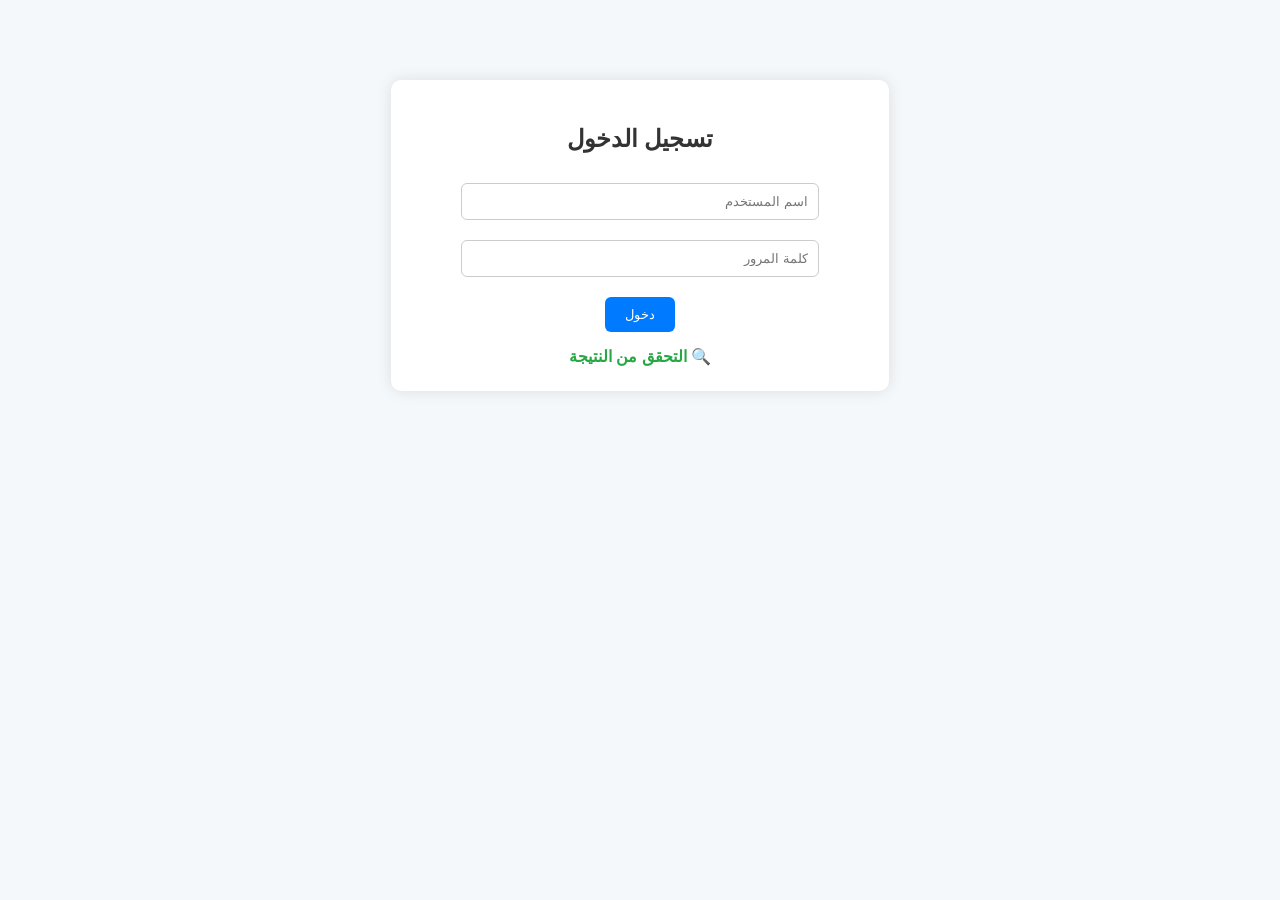
==== index.html @ a328963a "Add files via upload" ====
<!DOCTYPE html>
<html lang="ar" dir="rtl">
<head>
<meta charset="UTF-8">
<meta name="viewport" content="width=device-width, initial-scale=1.0">
<title>تسجيل الدخول</title>
<link rel="stylesheet" href="css/style.css">
</head>
<body>

<div class="container narrow">
<h2>تسجيل الدخول</h2>

<p id="error" class="error" style="display:none;"></p>

<form id="loginForm">
<input type="text" id="username" placeholder="اسم المستخدم" required>
<input type="password" id="password" placeholder="كلمة المرور" required>
<br>
<button type="submit">دخول</button>
</form>

<a href="view.html" class="check-link">🔍 التحقق من النتيجة</a>
</div>

<script src="js/config.js"></script>
<script src="js/api.js"></script>
<script>
// لو المستخدم مسجل دخول بالفعل، يروح على الداشبورد مباشرة
if (getSession()) window.location.href = 'dashboard.html';

document.getElementById('loginForm').addEventListener('submit', async function(e){
    e.preventDefault();
    const username = document.getElementById('username').value;
    const password = document.getElementById('password').value;
    const errorEl = document.getElementById('error');
    errorEl.style.display = 'none';

    const submitBtn = e.target.querySelector('button');
    submitBtn.disabled = true;
    submitBtn.textContent = '... جاري الدخول';

    const users = await sheetsGetUsers();
    const match = users.find(u => u.username == username && u.password == password);

    if (match) {
        setSession(username, match.role);
        window.location.href = 'dashboard.html';
    } else {
        errorEl.textContent = '⚠️ اسم المستخدم أو كلمة المرور غير صحيحة!';
        errorEl.style.display = 'block';
        submitBtn.disabled = false;
        submitBtn.textContent = 'دخول';
    }
});
</script>

</body>
</html>
---- css/style.css ----
body { font-family: 'Cairo', 'Roboto', sans-serif; background: #f5f8fa; margin: 0; padding: 0; color: #333; }

.container { width: 85%; margin: 70px auto; background: #fff; padding: 25px; border-radius: 10px; box-shadow: 0 0 15px rgba(0,0,0,0.1); }
.container.narrow { width: 35%; margin: 80px auto; text-align: center; }
.container.medium { width: 40%; margin: 80px auto; text-align: center; }

h2 { text-align: center; color: #333; }
form label { display: block; margin-top: 10px; font-weight: bold; }
form input, form select { width: 100%; padding: 8px; margin-top: 5px; border: 1px solid #ccc; border-radius: 5px; box-sizing: border-box; }
.narrow input, .medium input { width: 80%; padding: 10px; margin: 10px 0; border-radius: 6px; border: 1px solid #ccc; }

button, .btn { cursor: pointer; }
button { padding: 10px 20px; border: none; border-radius: 6px; background: #007bff; color: white; margin-top: 10px; }
button:hover { background: #0056b3; }

.success { color: green; text-align: center; font-weight: bold; }
.error { color: red; font-weight: bold; text-align: center; margin-bottom: 10px; }

.logout-btn { position: fixed; top: 15px; left: 15px; background-color: #ff4d4d; color: white; border: none; padding: 8px 14px; border-radius: 6px; cursor: pointer; font-weight: bold; font-size: 14px; text-decoration: none; transition: 0.3s; }
.logout-btn:hover { background-color: #e60000; }

.back-btn { padding: 8px 15px; background-color: #17a2b8; color: white; border-radius: 6px; text-decoration: none; font-weight: bold; margin-bottom: 15px; display: inline-block; }
.check-link { display: block; margin-top: 15px; text-decoration: none; color: #28a745; font-weight: bold; }
.check-link:hover { text-decoration: underline; }

table { width: 100%; border-collapse: collapse; margin-top: 25px; }
table, th, td { border: 1px solid #ccc; text-align: center; padding: 8px; }
th { background-color: #f0f0f0; }

.valid { color: #00a000; font-weight: bold; }
.not-valid { color: red; font-weight: bold; }

.print-btn, .excel-btn, .check-btn, .settings-btn, .confirm-btn, .download-btn, .export-btn, .search-again {
    padding: 10px 15px; border-radius: 6px; border: none; color: white; font-weight: bold;
    text-decoration: none; margin-left: 5px; cursor: pointer; transition: 0.3s; display: inline-block;
}
.print-btn { background-color: #007bff; } .print-btn:hover { background-color: #0056b3; }
.excel-btn, .export-btn { background-color: #6c757d; } .excel-btn:hover, .export-btn:hover { background-color: #5a6268; }
.check-btn { background-color: #28a745; } .check-btn:hover { background-color: #218838; }
.settings-btn { background-color: #17a2b8; } .settings-btn:hover { background-color: #117a8b; }
.confirm-btn { background-color: #ff6600; } .confirm-btn:hover { background-color: #e65c00; }
.download-btn { background-color: #007bff; }
.search-again { background-color: #2196F3; }

.user-badge { font-weight: bold; margin-bottom: 10px; }
.duplicate-row { background-color: #fff3b0; }
#timer { position: fixed; bottom: 10px; right: 10px; font-weight: bold; background: #ffc; padding: 5px 10px; border-radius: 5px; z-index: 999; }
@media print { body * { visibility: hidden; } table, table * { visibility: visible; } table { position: absolute; top: 0; left: 0; } }

/* users.php styles */
.add-btn { background: #007bff; color: white; }
.save-btn { background: #17a2b8; color: white; }
.edit-btn { background: #ffc107; color: #333; }
.status-btn { background: #28a745; color: white; padding: 6px 12px; border-radius: 6px; text-decoration: none; }
.status-btn.inactive { background: #dc3545; }
.delete-btn { background: #ff4d4d; color: white; }
.modal { display: none; position: fixed; z-index: 1000; left: 0; top: 0; width: 100%; height: 100%; overflow: auto; background-color: rgba(0,0,0,0.5); }
.modal-content { background: white; margin: 15% auto; padding: 20px; border-radius: 10px; width: 300px; text-align: center; }
.modal-content button { margin: 5px; width: 100px; }

/* view.php / report_result.php */
.report-card { border: 2px solid #ccc; border-radius: 8px; padding: 15px; margin-top: 20px; background: #f9fdf9; direction: rtl; text-align: right; }
.report-card p { margin: 8px 0; font-size: 16px; }
.label { font-weight: bold; width: 150px; display: inline-block; }
.stamp-square {
    display: inline-block; margin-top: 10px; width: 160px; height: 50px; border: 3px solid; border-radius: 5px;
    text-align: center; line-height: 50px; font-weight: bold; font-size: 14px;
}
.valid-stamp { border-color: #4CAF50; background-color: rgba(76,175,80,0.15); color: #2e7d32; }
.not-valid-stamp { border-color: #F44336; background-color: rgba(244,67,54,0.15); color: #c62828; }
.button-group { margin-top: 20px; }
.no-result { margin-top: 20px; font-weight: bold; color: #F44336; }
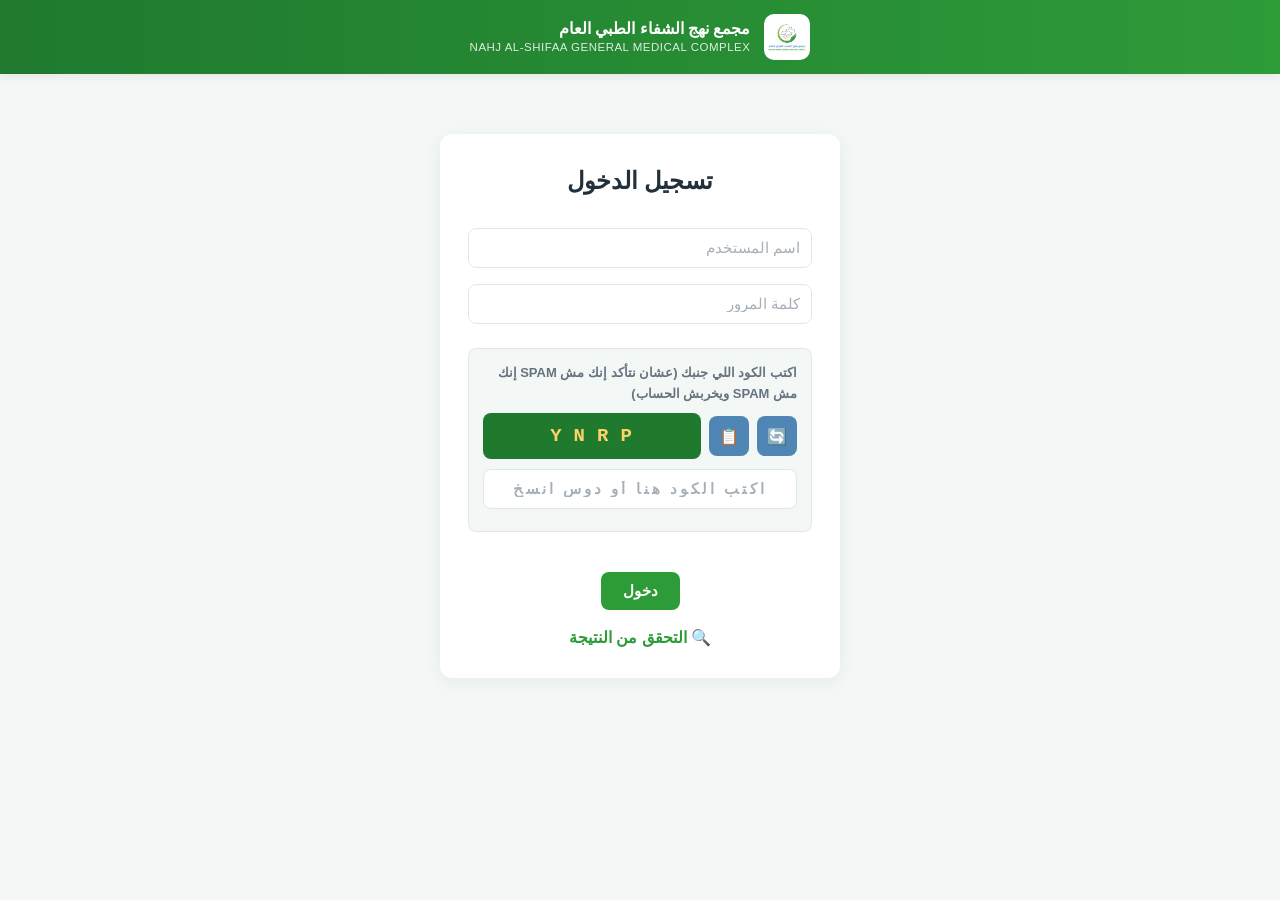
==== commit 6f441e4b: "Add files via upload" ====
--- a/index.html
+++ b/index.html
@@ -5,8 +5,17 @@
 <meta name="viewport" content="width=device-width, initial-scale=1.0">
 <title>تسجيل الدخول</title>
 <link rel="stylesheet" href="css/style.css">
+<link rel="icon" type="image/jpeg" href="img/logo.jpg">
 </head>
 <body>
+
+<header class="site-header">
+    <img src="img/logo.jpg" alt="مجمع نهج الشفاء الطبي العام" class="logo-img">
+    <div class="brand-text">
+        <strong>مجمع نهج الشفاء الطبي العام</strong>
+        <span>NAHJ AL-SHIFAA GENERAL MEDICAL COMPLEX</span>
+    </div>
+</header>
 
 <div class="container narrow">
 <h2>تسجيل الدخول</h2>
@@ -16,6 +25,9 @@
 <form id="loginForm">
 <input type="text" id="username" placeholder="اسم المستخدم" required>
 <input type="password" id="password" placeholder="كلمة المرور" required>
+
+<div id="loginCaptchaContainer"></div>
+
 <br>
 <button type="submit">دخول</button>
 </form>
@@ -25,9 +37,14 @@
 
 <script src="js/config.js"></script>
 <script src="js/api.js"></script>
+<script src="js/captcha.js"></script>
+<script src="js/whatsapp.js"></script>
 <script>
 // لو المستخدم مسجل دخول بالفعل، يروح على الداشبورد مباشرة
 if (getSession()) window.location.href = 'dashboard.html';
+
+document.getElementById('loginCaptchaContainer').innerHTML = captchaWidgetHtml('login', 'إنك مش SPAM ويخربش الحساب');
+const loginCaptcha = initCaptcha('login');
 
 document.getElementById('loginForm').addEventListener('submit', async function(e){
     e.preventDefault();
@@ -35,6 +52,12 @@
     const password = document.getElementById('password').value;
     const errorEl = document.getElementById('error');
     errorEl.style.display = 'none';
+
+    if (!loginCaptcha.verify()) {
+        errorEl.textContent = '⚠️ الكود اللي كتبته غير مطابق، جرّب الكود الجديد.';
+        errorEl.style.display = 'block';
+        return;
+    }
 
     const submitBtn = e.target.querySelector('button');
     submitBtn.disabled = true;
@@ -51,6 +74,7 @@
         errorEl.style.display = 'block';
         submitBtn.disabled = false;
         submitBtn.textContent = 'دخول';
+        loginCaptcha.regenerate();
     }
 });
 </script>
--- a/css/style.css
+++ b/css/style.css
@@ -1,72 +1,342 @@
-body { font-family: 'Cairo', 'Roboto', sans-serif; background: #f5f8fa; margin: 0; padding: 0; color: #333; }
-
-.container { width: 85%; margin: 70px auto; background: #fff; padding: 25px; border-radius: 10px; box-shadow: 0 0 15px rgba(0,0,0,0.1); }
-.container.narrow { width: 35%; margin: 80px auto; text-align: center; }
-.container.medium { width: 40%; margin: 80px auto; text-align: center; }
-
-h2 { text-align: center; color: #333; }
-form label { display: block; margin-top: 10px; font-weight: bold; }
-form input, form select { width: 100%; padding: 8px; margin-top: 5px; border: 1px solid #ccc; border-radius: 5px; box-sizing: border-box; }
-.narrow input, .medium input { width: 80%; padding: 10px; margin: 10px 0; border-radius: 6px; border: 1px solid #ccc; }
-
-button, .btn { cursor: pointer; }
-button { padding: 10px 20px; border: none; border-radius: 6px; background: #007bff; color: white; margin-top: 10px; }
-button:hover { background: #0056b3; }
-
-.success { color: green; text-align: center; font-weight: bold; }
-.error { color: red; font-weight: bold; text-align: center; margin-bottom: 10px; }
-
-.logout-btn { position: fixed; top: 15px; left: 15px; background-color: #ff4d4d; color: white; border: none; padding: 8px 14px; border-radius: 6px; cursor: pointer; font-weight: bold; font-size: 14px; text-decoration: none; transition: 0.3s; }
-.logout-btn:hover { background-color: #e60000; }
-
-.back-btn { padding: 8px 15px; background-color: #17a2b8; color: white; border-radius: 6px; text-decoration: none; font-weight: bold; margin-bottom: 15px; display: inline-block; }
-.check-link { display: block; margin-top: 15px; text-decoration: none; color: #28a745; font-weight: bold; }
+/* ============================================================
+   NSH Report — Design System
+   الألوان مأخوذة من لوجو "مجمع نهج الشفاء الطبي العام"
+   ============================================================ */
+
+:root{
+    --green: #2e9b39;
+    --green-dark: #1f7a2e;
+    --green-light: #7cbb3f;
+    --green-bg: #eaf7ec;
+    --blue: #4f86b5;
+    --blue-dark: #3b6a91;
+    --orange: #e0863b;
+    --orange-dark: #c96f26;
+    --red: #e2483d;
+    --red-dark: #c73528;
+
+    --text: #22303c;
+    --text-muted: #667380;
+    --bg: #f3f7f5;
+    --card-bg: #ffffff;
+    --border: #e1e8e4;
+
+    --radius: 12px;
+    --radius-sm: 8px;
+    --shadow: 0 4px 18px rgba(34,48,60,0.06);
+    --shadow-hover: 0 8px 24px rgba(34,48,60,0.10);
+}
+
+*{ box-sizing: border-box; }
+
+body {
+    font-family: 'Cairo', 'Segoe UI', Tahoma, sans-serif;
+    background: var(--bg);
+    margin: 0;
+    padding: 0;
+    color: var(--text);
+    line-height: 1.6;
+}
+
+/* ---------- Top brand header ---------- */
+.site-header{
+    background: linear-gradient(90deg, var(--green-dark), var(--green));
+    padding: 14px 24px;
+    display: flex;
+    align-items: center;
+    justify-content: center; /* يخلي اللوجو والاسم في نص الشاشة */
+    gap: 14px;
+    box-shadow: 0 2px 10px rgba(0,0,0,0.08);
+    position: sticky;
+    top: 0;
+    z-index: 500;
+}
+.site-header .logo-img{
+    height: 46px;
+    width: 46px;
+    border-radius: 10px;
+    background: #fff;
+    object-fit: contain;
+    padding: 3px;
+    flex-shrink: 0;
+}
+.site-header .brand-text{
+    color: #fff;
+    line-height: 1.3;
+}
+.site-header .brand-text strong{
+    display: block;
+    font-size: 16px;
+}
+.site-header .brand-text span{
+    display: block;
+    font-size: 11.5px;
+    opacity: 0.85;
+    letter-spacing: 0.5px;
+}
+.site-header .header-spacer{ display: none; } /* مبقاش لازم بعد ما بقى الهيدر بيتوسّط بـ justify-content */
+.site-header .header-actions{
+    display: flex;
+    gap: 8px;
+    flex-wrap: wrap;
+    position: absolute;
+    left: 20px;
+    top: 50%;
+    transform: translateY(-50%);
+}
+
+/* ---------- Containers ---------- */
+.container { width: 85%; max-width: 1200px; margin: 32px auto; background: var(--card-bg); padding: 28px; border-radius: var(--radius); box-shadow: var(--shadow); }
+.container.narrow { width: 92%; max-width: 400px; margin: 60px auto; text-align: center; }
+.container.medium { width: 92%; max-width: 560px; margin: 40px auto; text-align: center; }
+
+h2 { text-align: center; color: var(--text); margin-top: 0; font-weight: 800; }
+h3 { color: var(--text); font-weight: 700; }
+
+form label { display: block; margin-top: 12px; font-weight: 700; font-size: 14px; color: var(--text-muted); }
+form input, form select {
+    width: 100%; padding: 10px 12px; margin-top: 6px; border: 1.5px solid var(--border);
+    border-radius: var(--radius-sm); box-sizing: border-box; font-family: inherit; font-size: 14.5px;
+    transition: border-color .2s, box-shadow .2s; background: #fff; color: var(--text);
+}
+form input:focus, form select:focus{
+    outline: none; border-color: var(--green); box-shadow: 0 0 0 3px rgba(46,155,57,0.15);
+}
+form input::placeholder{ color: #a7b0b8; }
+.narrow input, .medium input, .medium select { width: 100%; padding: 11px; margin: 8px 0; border-radius: var(--radius-sm); border: 1.5px solid var(--border); font-size: 14.5px; }
+.field-hint{ display:block; font-size: 12px; font-weight: 400; color: var(--text-muted); margin-top: 3px; }
+
+button, .btn { cursor: pointer; font-family: inherit; }
+button {
+    padding: 11px 22px; border: none; border-radius: var(--radius-sm);
+    background: var(--green); color: white; margin-top: 14px; font-weight: 700; font-size: 14.5px;
+    transition: background .2s, transform .1s;
+}
+button:hover { background: var(--green-dark); }
+button:active{ transform: translateY(1px); }
+button:disabled{ opacity: .6; cursor: not-allowed; }
+
+.success { color: var(--green-dark); background: var(--green-bg); border: 1px solid var(--green-light); padding: 10px 14px; text-align: center; font-weight: 700; border-radius: var(--radius-sm); }
+.error { color: var(--red-dark); background: #fdecea; border: 1px solid #f5b8b2; padding: 10px 14px; font-weight: 700; text-align: center; margin-bottom: 12px; border-radius: var(--radius-sm); }
+
+.logout-btn { background-color: var(--red); color: white; border: none; padding: 9px 16px; border-radius: var(--radius-sm); cursor: pointer; font-weight: 700; font-size: 13.5px; text-decoration: none; transition: .2s; display: inline-flex; align-items: center; gap:6px; }
+.logout-btn:hover { background-color: var(--red-dark); }
+
+.back-btn { padding: 9px 16px; background-color: var(--blue); color: white; border-radius: var(--radius-sm); text-decoration: none; font-weight: 700; margin-bottom: 15px; display: inline-flex; align-items:center; gap:6px; font-size: 13.5px; transition:.2s; }
+.back-btn:hover{ background-color: var(--blue-dark); }
+.check-link { display: block; margin-top: 15px; text-decoration: none; color: var(--green); font-weight: 700; }
 .check-link:hover { text-decoration: underline; }
 
-table { width: 100%; border-collapse: collapse; margin-top: 25px; }
-table, th, td { border: 1px solid #ccc; text-align: center; padding: 8px; }
-th { background-color: #f0f0f0; }
-
-.valid { color: #00a000; font-weight: bold; }
-.not-valid { color: red; font-weight: bold; }
-
-.print-btn, .excel-btn, .check-btn, .settings-btn, .confirm-btn, .download-btn, .export-btn, .search-again {
-    padding: 10px 15px; border-radius: 6px; border: none; color: white; font-weight: bold;
-    text-decoration: none; margin-left: 5px; cursor: pointer; transition: 0.3s; display: inline-block;
-}
-.print-btn { background-color: #007bff; } .print-btn:hover { background-color: #0056b3; }
-.excel-btn, .export-btn { background-color: #6c757d; } .excel-btn:hover, .export-btn:hover { background-color: #5a6268; }
-.check-btn { background-color: #28a745; } .check-btn:hover { background-color: #218838; }
-.settings-btn { background-color: #17a2b8; } .settings-btn:hover { background-color: #117a8b; }
-.confirm-btn { background-color: #ff6600; } .confirm-btn:hover { background-color: #e65c00; }
-.download-btn { background-color: #007bff; }
-.search-again { background-color: #2196F3; }
-
-.user-badge { font-weight: bold; margin-bottom: 10px; }
-.duplicate-row { background-color: #fff3b0; }
-#timer { position: fixed; bottom: 10px; right: 10px; font-weight: bold; background: #ffc; padding: 5px 10px; border-radius: 5px; z-index: 999; }
-@media print { body * { visibility: hidden; } table, table * { visibility: visible; } table { position: absolute; top: 0; left: 0; } }
-
-/* users.php styles */
-.add-btn { background: #007bff; color: white; }
-.save-btn { background: #17a2b8; color: white; }
-.edit-btn { background: #ffc107; color: #333; }
-.status-btn { background: #28a745; color: white; padding: 6px 12px; border-radius: 6px; text-decoration: none; }
-.status-btn.inactive { background: #dc3545; }
-.delete-btn { background: #ff4d4d; color: white; }
-.modal { display: none; position: fixed; z-index: 1000; left: 0; top: 0; width: 100%; height: 100%; overflow: auto; background-color: rgba(0,0,0,0.5); }
-.modal-content { background: white; margin: 15% auto; padding: 20px; border-radius: 10px; width: 300px; text-align: center; }
-.modal-content button { margin: 5px; width: 100px; }
-
-/* view.php / report_result.php */
-.report-card { border: 2px solid #ccc; border-radius: 8px; padding: 15px; margin-top: 20px; background: #f9fdf9; direction: rtl; text-align: right; }
-.report-card p { margin: 8px 0; font-size: 16px; }
-.label { font-weight: bold; width: 150px; display: inline-block; }
+/* ---------- Tables ---------- */
+.table-wrap{ width:100%; overflow-x:auto; margin-top: 20px; border-radius: var(--radius-sm); border: 1px solid var(--border); }
+table { width: 100%; border-collapse: collapse; margin-top: 0; min-width: 640px; }
+table, th, td { border-bottom: 1px solid var(--border); text-align: center; padding: 10px 8px; font-size: 14px; }
+th { background-color: var(--green-bg); color: var(--green-dark); font-weight: 700; white-space: nowrap; position: sticky; top: 0; }
+tbody tr:hover{ background: #f7faf7; }
+tbody tr:nth-child(even){ background: #fbfdfb; }
+
+.badge{ display:inline-block; padding: 4px 12px; border-radius: 20px; font-size: 12.5px; font-weight: 700; }
+.badge.valid, .valid { color: var(--green-dark); background: var(--green-bg); }
+.badge.not-valid, .not-valid { color: var(--red-dark); background: #fdecea; }
+
+.print-btn, .excel-btn, .check-btn, .settings-btn, .confirm-btn, .download-btn, .export-btn, .search-again, .analytics-btn {
+    padding: 10px 16px; border-radius: var(--radius-sm); border: none; color: white; font-weight: 700;
+    text-decoration: none; cursor: pointer; transition: .2s; display: inline-flex; align-items:center; gap:6px; font-size: 13.5px;
+}
+.print-btn { background-color: var(--blue); } .print-btn:hover { background-color: var(--blue-dark); }
+.excel-btn, .export-btn { background-color: #6c7a72; } .excel-btn:hover, .export-btn:hover { background-color: #56625b; }
+.check-btn { background-color: var(--green); } .check-btn:hover { background-color: var(--green-dark); }
+.settings-btn { background-color: #7a5cb0; } .settings-btn:hover { background-color: #63478f; }
+.confirm-btn { background-color: var(--orange); } .confirm-btn:hover { background-color: var(--orange-dark); }
+.download-btn { background-color: var(--blue); }
+.search-again { background-color: var(--blue); }
+.analytics-btn{ background-color: #2e7d9b; } .analytics-btn:hover{ background-color: #235f78; }
+
+.toolbar{ display:flex; align-items:center; flex-wrap:wrap; gap:10px; margin-top:20px; padding: 14px; background: var(--bg); border-radius: var(--radius-sm); border: 1px solid var(--border); }
+.toolbar label{ font-weight: 700; font-size: 13.5px; color: var(--text-muted); }
+.toolbar input, .toolbar select{ padding: 8px 10px; border-radius: var(--radius-sm); border: 1.5px solid var(--border); font-family: inherit; }
+
+.user-badge { font-weight: 700; margin-bottom: 10px; color: var(--text-muted); }
+.duplicate-row { background-color: #fff3cd !important; }
+#timer { position: fixed; bottom: 14px; right: 14px; font-weight: 700; background: #fff; color: var(--text); padding: 8px 14px; border-radius: 30px; z-index: 999; box-shadow: var(--shadow); font-size: 13px; border: 1px solid var(--border); }
+@media print { .site-header, .toolbar, .logout-btn, .back-btn, #timer, .button-group{ display:none !important; } body * { visibility: hidden; } table, table * { visibility: visible; } table { position: absolute; top: 0; left: 0; } }
+
+/* ---------- users page ---------- */
+.add-btn { background: var(--green); color: white; }
+.save-btn { background: var(--blue); color: white; }
+.edit-btn { background: var(--orange); color: #fff; }
+.status-btn { background: var(--green); color: white; padding: 6px 14px; border-radius: 20px; text-decoration: none; font-size: 13px; font-weight: 700; }
+.status-btn.inactive { background: var(--red); }
+.delete-btn { background: var(--red); color: white; }
+.modal { display: none; position: fixed; z-index: 1000; left: 0; top: 0; width: 100%; height: 100%; overflow: auto; background-color: rgba(20,30,25,0.55); }
+.modal-content { background: white; margin: 15% auto; padding: 24px; border-radius: var(--radius); width: 320px; text-align: center; box-shadow: var(--shadow-hover); }
+.modal-content button { margin: 5px; width: 110px; }
+
+/* ---------- view.php / report_result.php ---------- */
+.report-card { border: 1.5px solid var(--border); border-radius: var(--radius); padding: 18px 20px; margin-top: 20px; background: #fbfdfb; direction: rtl; text-align: right; box-shadow: var(--shadow); }
+.report-card p { margin: 9px 0; font-size: 15px; }
+.label { font-weight: 700; width: 150px; display: inline-block; color: var(--text-muted); }
 .stamp-square {
-    display: inline-block; margin-top: 10px; width: 160px; height: 50px; border: 3px solid; border-radius: 5px;
-    text-align: center; line-height: 50px; font-weight: bold; font-size: 14px;
-}
-.valid-stamp { border-color: #4CAF50; background-color: rgba(76,175,80,0.15); color: #2e7d32; }
-.not-valid-stamp { border-color: #F44336; background-color: rgba(244,67,54,0.15); color: #c62828; }
-.button-group { margin-top: 20px; }
-.no-result { margin-top: 20px; font-weight: bold; color: #F44336; }
+    display: inline-block; margin-top: 12px; padding: 10px 22px; border: 2.5px solid; border-radius: 30px;
+    text-align: center; font-weight: 800; font-size: 14px; letter-spacing: .5px;
+}
+.valid-stamp { border-color: var(--green); background-color: var(--green-bg); color: var(--green-dark); }
+.not-valid-stamp { border-color: var(--red); background-color: #fdecea; color: var(--red-dark); }
+.button-group { margin-top: 22px; display:flex; gap:10px; flex-wrap:wrap; justify-content:center; }
+.no-result { margin-top: 20px; font-weight: 700; color: var(--red-dark); text-align:center; }
+
+/* ---------- Analytics dashboard ---------- */
+.kpi-grid{ display:grid; grid-template-columns: repeat(auto-fit, minmax(190px,1fr)); gap:16px; margin-top: 10px; }
+.kpi-card{ background: var(--card-bg); border: 1px solid var(--border); border-radius: var(--radius); padding: 18px; box-shadow: var(--shadow); position:relative; overflow:hidden; }
+.kpi-card::before{ content:''; position:absolute; top:0; right:0; width:5px; height:100%; background: var(--accent, var(--green)); }
+.kpi-card .kpi-label{ font-size: 13px; color: var(--text-muted); font-weight:700; }
+.kpi-card .kpi-value{ font-size: 28px; font-weight: 800; margin-top: 6px; color: var(--text); }
+.kpi-card .kpi-sub{ font-size: 12px; color: var(--text-muted); margin-top: 4px; }
+
+.charts-grid{ display:grid; grid-template-columns: 2fr 1fr; gap:18px; margin-top: 22px; }
+.chart-card{ background: var(--card-bg); border: 1px solid var(--border); border-radius: var(--radius); padding: 18px; box-shadow: var(--shadow); }
+.chart-card h3{ margin-top:0; font-size:15px; }
+.chart-card canvas{ max-height: 280px; }
+
+@media (max-width: 900px){
+    .charts-grid{ grid-template-columns: 1fr; }
+}
+
+/* ---------- Captcha widget ---------- */
+.captcha-box{
+    text-align: right;
+    margin-top: 16px;
+    background: var(--bg);
+    border: 1.5px solid var(--border);
+    border-radius: var(--radius-sm);
+    padding: 14px;
+}
+.captcha-box label{ margin-top: 0; font-size: 13px; }
+.captcha-row{
+    display: flex;
+    align-items: center;
+    gap: 8px;
+    margin-top: 8px;
+}
+.captcha-icon-btn{
+    width: 40px;
+    height: 40px;
+    flex-shrink: 0;
+    border: none;
+    border-radius: var(--radius-sm);
+    background: var(--blue);
+    color: #fff;
+    font-size: 16px;
+    display: flex;
+    align-items: center;
+    justify-content: center;
+    cursor: pointer;
+    margin-top: 0;
+    padding: 0;
+    transition: background .2s, transform .1s;
+}
+.captcha-icon-btn:hover{ background: var(--blue-dark); }
+.captcha-icon-btn:active{ transform: translateY(1px); }
+.captcha-code{
+    flex: 1;
+    display: flex;
+    justify-content: center;
+    align-items: center;
+    gap: 10px;
+    background: var(--green-dark);
+    border-radius: var(--radius-sm);
+    padding: 8px 10px;
+    min-height: 40px;
+}
+.captcha-code span{
+    color: #ffd166;
+    font-weight: 800;
+    font-size: 19px;
+    letter-spacing: 2px;
+    font-family: 'Courier New', monospace;
+    user-select: none;
+}
+.captcha-box input{
+    margin-top: 10px !important;
+    text-align: center;
+    letter-spacing: 3px;
+    font-weight: 700;
+}
+
+/* ---------- WhatsApp floating widget ---------- */
+.wa-widget{
+    position: fixed;
+    bottom: 22px;
+    left: 22px;
+    z-index: 900;
+    display: flex;
+    align-items: center;
+    gap: 10px;
+}
+.wa-chat-pill{
+    display: inline-flex;
+    align-items: center;
+    gap: 8px;
+    background: #1e2b25;
+    color: #fff;
+    text-decoration: none;
+    font-weight: 700;
+    font-size: 14px;
+    padding: 10px 18px;
+    border-radius: 30px;
+    box-shadow: var(--shadow-hover);
+    white-space: nowrap;
+    transition: background .2s, transform .1s;
+}
+.wa-chat-pill:hover{ background: #14201a; }
+.wa-chat-pill:active{ transform: translateY(1px); }
+.wa-float-btn{
+    width: 56px;
+    height: 56px;
+    flex-shrink: 0;
+    border-radius: 50%;
+    background: #25D366;
+    display: flex;
+    align-items: center;
+    justify-content: center;
+    box-shadow: var(--shadow-hover);
+    transition: transform .15s, background .2s;
+}
+.wa-float-btn:hover{ background: #1ebe5b; transform: scale(1.06); }
+.wa-float-btn svg{ width: 30px; height: 30px; }
+
+@media (max-width: 720px){
+    .wa-widget{ bottom: 14px; left: 14px; }
+    .wa-chat-pill{ padding: 8px 14px; font-size: 12.5px; }
+    .wa-float-btn{ width: 50px; height: 50px; }
+    .wa-float-btn svg{ width: 26px; height: 26px; }
+}
+
+/* ---------- WhatsApp settings section (users.html) ---------- */
+.settings-section{
+    margin-top: 34px;
+    padding-top: 22px;
+    border-top: 1.5px dashed var(--border);
+}
+.settings-section input{ margin-top: 6px; }
+
+/* ---------- Responsive ---------- */
+@media (max-width: 720px){
+    .container{ width: 94%; padding: 18px; margin: 18px auto; }
+    .container.narrow, .container.medium{ width: 94%; }
+    .site-header{ padding: 10px 14px; flex-wrap: wrap; }
+    .site-header .brand-text strong{ font-size: 14px; }
+    .site-header .brand-text span{ font-size: 10px; }
+    /* على الموبايل الأزرار بتاخد سطر تحت بدل ما تتراكب فوق اللوجو */
+    .site-header .header-actions{
+        position: static;
+        transform: none;
+        width: 100%;
+        justify-content: center;
+        margin-top: 10px;
+    }
+    .toolbar{ flex-direction: column; align-items: stretch; }
+    .toolbar > *{ width: 100%; }
+    .button-group{ flex-direction: column; }
+    .button-group button, .button-group a{ width: 100%; justify-content:center; }
+}
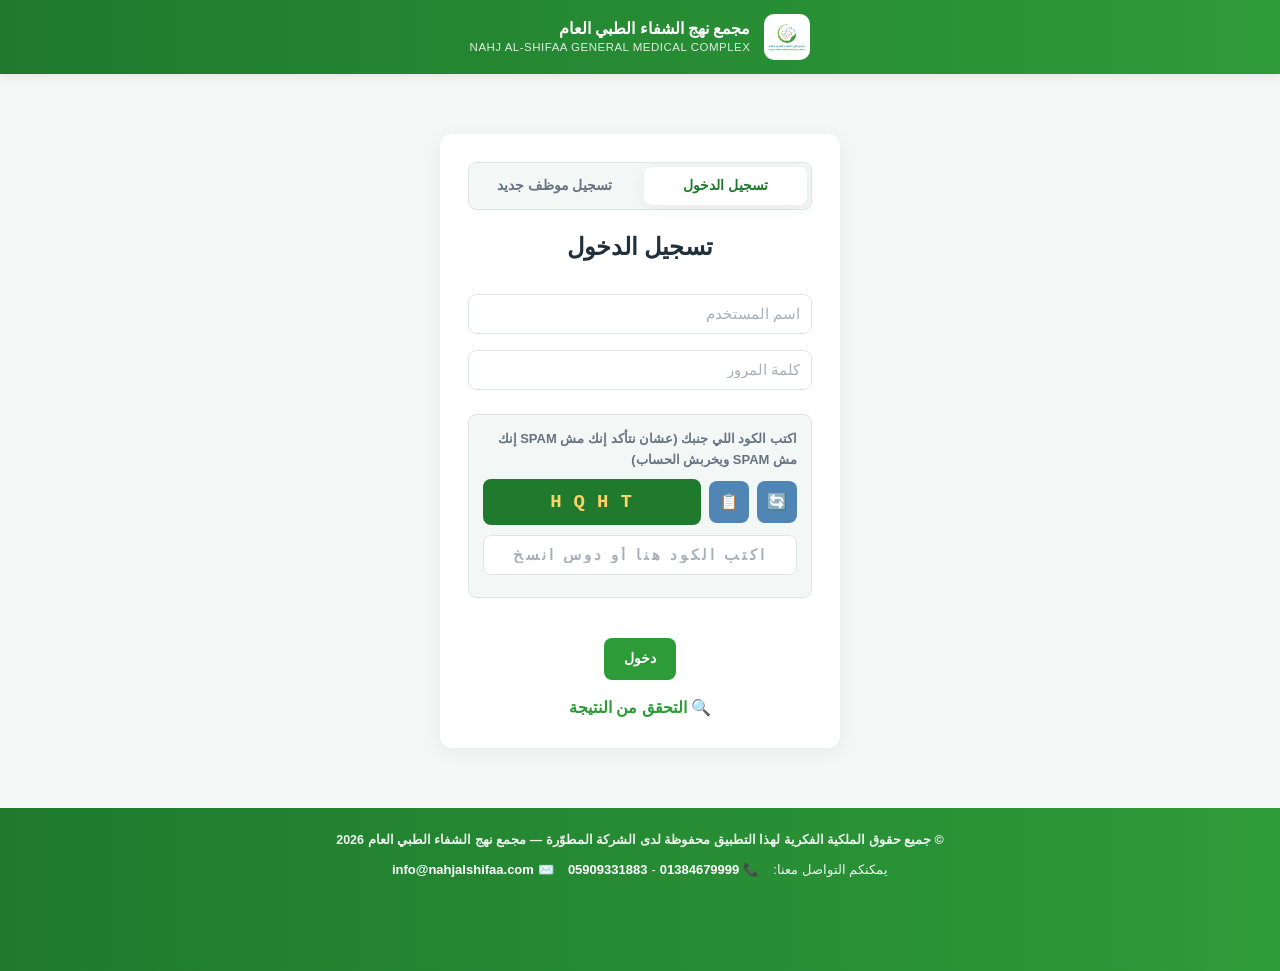
==== commit a1a395f8: "Add files via upload" ====
--- a/index.html
+++ b/index.html
@@ -5,6 +5,10 @@
 <meta name="viewport" content="width=device-width, initial-scale=1.0">
 <title>تسجيل الدخول</title>
 <link rel="stylesheet" href="css/style.css">
+<link rel="manifest" href="manifest.json">
+<meta name="theme-color" content="#1f7a2e">
+<link rel="apple-touch-icon" href="icons/icon-180.png">
+<link rel="icon" type="image/png" sizes="192x192" href="icons/icon-192.png">
 <link rel="icon" type="image/jpeg" href="img/logo.jpg">
 </head>
 <body>
@@ -18,6 +22,14 @@
 </header>
 
 <div class="container narrow">
+
+<div class="auth-tabs">
+    <button type="button" class="auth-tab-btn active" id="tabLoginBtn" onclick="switchAuthTab('login')">تسجيل الدخول</button>
+    <button type="button" class="auth-tab-btn" id="tabRegisterBtn" onclick="switchAuthTab('register')">تسجيل موظف جديد</button>
+</div>
+
+<!-- ================= تسجيل الدخول ================= -->
+<div class="auth-panel active" id="loginPanel">
 <h2>تسجيل الدخول</h2>
 
 <p id="error" class="error" style="display:none;"></p>
@@ -33,18 +45,55 @@
 </form>
 
 <a href="view.html" class="check-link">🔍 التحقق من النتيجة</a>
+</div>
+
+<!-- ================= تسجيل موظف جديد ================= -->
+<div class="auth-panel" id="registerPanel">
+<h2>تسجيل موظف جديد</h2>
+<p style="color:var(--text-muted); font-size:13.5px; margin-top:-6px;">هيتم إرسال طلبك إلى الأدمن للموافقة عليه قبل ما تقدر تدخل بحسابك.</p>
+
+<p id="regError" class="error" style="display:none;"></p>
+<div id="regPendingNote" class="pending-note" style="display:none;">✅ تم إرسال طلب التسجيل بنجاح! برجاء انتظار موافقة الأدمن على حسابك قبل تسجيل الدخول.</div>
+
+<form id="registerForm">
+<input type="text" id="reg_full_name" placeholder="اسمك" required>
+<input type="text" id="reg_username" placeholder="يوزر نيم" required>
+<input type="tel" id="reg_phone" placeholder="رقم التليفون" required>
+<input type="text" id="reg_employee_id" placeholder="الرقم الوظيفي" required>
+<input type="email" id="reg_email" placeholder="الايميل" required>
+<input type="password" id="reg_password" placeholder="باسورد" required>
+
+<div id="registerCaptchaContainer"></div>
+
+<br>
+<button type="submit" id="registerSubmitBtn">إرسال طلب التسجيل</button>
+</form>
+</div>
+
 </div>
 
 <script src="js/config.js"></script>
 <script src="js/api.js"></script>
 <script src="js/captcha.js"></script>
 <script src="js/whatsapp.js"></script>
+<script src="js/footer.js"></script>
+<script src="js/pwa.js"></script>
 <script>
 // لو المستخدم مسجل دخول بالفعل، يروح على الداشبورد مباشرة
 if (getSession()) window.location.href = 'dashboard.html';
 
 document.getElementById('loginCaptchaContainer').innerHTML = captchaWidgetHtml('login', 'إنك مش SPAM ويخربش الحساب');
 const loginCaptcha = initCaptcha('login');
+
+document.getElementById('registerCaptchaContainer').innerHTML = captchaWidgetHtml('register', 'عشان نتأكد إنك مش SPAM');
+const registerCaptcha = initCaptcha('register');
+
+function switchAuthTab(which){
+    document.getElementById('tabLoginBtn').classList.toggle('active', which === 'login');
+    document.getElementById('tabRegisterBtn').classList.toggle('active', which === 'register');
+    document.getElementById('loginPanel').classList.toggle('active', which === 'login');
+    document.getElementById('registerPanel').classList.toggle('active', which === 'register');
+}
 
 document.getElementById('loginForm').addEventListener('submit', async function(e){
     e.preventDefault();
@@ -66,17 +115,87 @@
     const users = await sheetsGetUsers();
     const match = users.find(u => u.username == username && u.password == password);
 
+    if (match && match.status === 'inactive') {
+        errorEl.textContent = '⚠️ حسابك موقوف حاليًا، تواصل مع الأدمن.';
+        errorEl.style.display = 'block';
+        submitBtn.disabled = false;
+        submitBtn.textContent = 'دخول';
+        loginCaptcha.regenerate();
+        return;
+    }
+
     if (match) {
         setSession(username, match.role);
         window.location.href = 'dashboard.html';
     } else {
-        errorEl.textContent = '⚠️ اسم المستخدم أو كلمة المرور غير صحيحة!';
+        // نتحقق هل الطلب لسه بانتظار موافقة الأدمن عشان نديله رسالة أوضح
+        const pending = await sheetsGetPending();
+        const pendingMatch = pending.find(p => p.username == username);
+        if (pendingMatch) {
+            errorEl.textContent = '⏳ طلب تسجيلك لسه بانتظار موافقة الأدمن، حاول تاني بعد ما يتم قبولك.';
+        } else {
+            errorEl.textContent = '⚠️ اسم المستخدم أو كلمة المرور غير صحيحة!';
+        }
         errorEl.style.display = 'block';
         submitBtn.disabled = false;
         submitBtn.textContent = 'دخول';
         loginCaptcha.regenerate();
     }
 });
+
+document.getElementById('registerForm').addEventListener('submit', async function(e){
+    e.preventDefault();
+    const errorEl = document.getElementById('regError');
+    const noteEl = document.getElementById('regPendingNote');
+    errorEl.style.display = 'none';
+    noteEl.style.display = 'none';
+
+    if (!registerCaptcha.verify()) {
+        errorEl.textContent = '⚠️ الكود اللي كتبته غير مطابق، جرّب الكود الجديد.';
+        errorEl.style.display = 'block';
+        return;
+    }
+
+    const full_name = document.getElementById('reg_full_name').value.trim();
+    const username = document.getElementById('reg_username').value.trim();
+    const phone = document.getElementById('reg_phone').value.trim();
+    const employee_id = document.getElementById('reg_employee_id').value.trim();
+    const email = document.getElementById('reg_email').value.trim();
+    const password = document.getElementById('reg_password').value;
+
+    const submitBtn = document.getElementById('registerSubmitBtn');
+    submitBtn.disabled = true;
+    submitBtn.textContent = '... جاري الإرسال';
+
+    const [users, pending] = await Promise.all([sheetsGetUsers(), sheetsGetPending()]);
+
+    if (users.some(u => u.username === username) || pending.some(p => p.username === username)) {
+        errorEl.textContent = '⚠️ اسم المستخدم ده مستخدم بالفعل أو له طلب تسجيل قائم بالفعل.';
+        errorEl.style.display = 'block';
+        submitBtn.disabled = false;
+        submitBtn.textContent = 'إرسال طلب التسجيل';
+        registerCaptcha.regenerate();
+        return;
+    }
+
+    pending.push({
+        full_name, username, phone, employee_id, email, password,
+        requested_at: new Date().toISOString().slice(0,19).replace('T',' '),
+        status: 'pending'
+    });
+
+    const ok = await sheetsSavePending(pending);
+    if (ok) {
+        e.target.reset();
+        noteEl.style.display = 'block';
+    } else {
+        errorEl.textContent = '⚠️ حصل خطأ أثناء إرسال الطلب، تأكد من الاتصال وحاول تاني.';
+        errorEl.style.display = 'block';
+    }
+    submitBtn.disabled = false;
+    submitBtn.textContent = 'إرسال طلب التسجيل';
+    registerCaptcha.regenerate();
+});
 </script>
 
 </body>
--- a/css/style.css
+++ b/css/style.css
@@ -106,23 +106,55 @@
 .narrow input, .medium input, .medium select { width: 100%; padding: 11px; margin: 8px 0; border-radius: var(--radius-sm); border: 1.5px solid var(--border); font-size: 14.5px; }
 .field-hint{ display:block; font-size: 12px; font-weight: 400; color: var(--text-muted); margin-top: 3px; }
 
-button, .btn { cursor: pointer; font-family: inherit; }
+/* ---------- Unified button system ----------
+   كل الأزرار (submit buttons, روابط-كأزرار، أزرار الجداول) بتستخدم نفس
+   المقاسات (padding/height/font) عشان تبقى متسقة على مستوى واحد في كل الموقع */
+:root{
+    --btn-padding-y: 11px;
+    --btn-padding-x: 20px;
+    --btn-font-size: 14px;
+    --btn-height: 42px;
+}
+
+button, .btn,
+.print-btn, .excel-btn, .check-btn, .settings-btn, .confirm-btn, .download-btn,
+.export-btn, .search-again, .analytics-btn, .logout-btn, .back-btn,
+.add-btn, .save-btn, .edit-btn, .delete-btn, .status-btn, .approve-btn, .reject-btn,
+.pwa-install-btn {
+    cursor: pointer;
+    font-family: inherit;
+    box-sizing: border-box;
+    min-height: var(--btn-height);
+    padding: var(--btn-padding-y) var(--btn-padding-x);
+    border: none;
+    border-radius: var(--radius-sm);
+    font-weight: 700;
+    font-size: var(--btn-font-size);
+    line-height: 1.2;
+    display: inline-flex;
+    align-items: center;
+    justify-content: center;
+    gap: 6px;
+    text-decoration: none;
+    transition: background .2s, transform .1s, box-shadow .2s;
+    white-space: nowrap;
+    vertical-align: middle;
+}
+
 button {
-    padding: 11px 22px; border: none; border-radius: var(--radius-sm);
-    background: var(--green); color: white; margin-top: 14px; font-weight: 700; font-size: 14.5px;
-    transition: background .2s, transform .1s;
+    background: var(--green); color: white; margin-top: 14px;
 }
 button:hover { background: var(--green-dark); }
-button:active{ transform: translateY(1px); }
+button:active, .btn:active, a.btn:active { transform: translateY(1px); }
 button:disabled{ opacity: .6; cursor: not-allowed; }
 
 .success { color: var(--green-dark); background: var(--green-bg); border: 1px solid var(--green-light); padding: 10px 14px; text-align: center; font-weight: 700; border-radius: var(--radius-sm); }
 .error { color: var(--red-dark); background: #fdecea; border: 1px solid #f5b8b2; padding: 10px 14px; font-weight: 700; text-align: center; margin-bottom: 12px; border-radius: var(--radius-sm); }
 
-.logout-btn { background-color: var(--red); color: white; border: none; padding: 9px 16px; border-radius: var(--radius-sm); cursor: pointer; font-weight: 700; font-size: 13.5px; text-decoration: none; transition: .2s; display: inline-flex; align-items: center; gap:6px; }
+.logout-btn { background-color: var(--red); color: white; }
 .logout-btn:hover { background-color: var(--red-dark); }
 
-.back-btn { padding: 9px 16px; background-color: var(--blue); color: white; border-radius: var(--radius-sm); text-decoration: none; font-weight: 700; margin-bottom: 15px; display: inline-flex; align-items:center; gap:6px; font-size: 13.5px; transition:.2s; }
+.back-btn { background-color: var(--blue); color: white; margin-bottom: 15px; }
 .back-btn:hover{ background-color: var(--blue-dark); }
 .check-link { display: block; margin-top: 15px; text-decoration: none; color: var(--green); font-weight: 700; }
 .check-link:hover { text-decoration: underline; }
@@ -140,8 +172,7 @@
 .badge.not-valid, .not-valid { color: var(--red-dark); background: #fdecea; }
 
 .print-btn, .excel-btn, .check-btn, .settings-btn, .confirm-btn, .download-btn, .export-btn, .search-again, .analytics-btn {
-    padding: 10px 16px; border-radius: var(--radius-sm); border: none; color: white; font-weight: 700;
-    text-decoration: none; cursor: pointer; transition: .2s; display: inline-flex; align-items:center; gap:6px; font-size: 13.5px;
+    color: white;
 }
 .print-btn { background-color: var(--blue); } .print-btn:hover { background-color: var(--blue-dark); }
 .excel-btn, .export-btn { background-color: #6c7a72; } .excel-btn:hover, .export-btn:hover { background-color: #56625b; }
@@ -159,15 +190,35 @@
 .user-badge { font-weight: 700; margin-bottom: 10px; color: var(--text-muted); }
 .duplicate-row { background-color: #fff3cd !important; }
 #timer { position: fixed; bottom: 14px; right: 14px; font-weight: 700; background: #fff; color: var(--text); padding: 8px 14px; border-radius: 30px; z-index: 999; box-shadow: var(--shadow); font-size: 13px; border: 1px solid var(--border); }
-@media print { .site-header, .toolbar, .logout-btn, .back-btn, #timer, .button-group{ display:none !important; } body * { visibility: hidden; } table, table * { visibility: visible; } table { position: absolute; top: 0; left: 0; } }
+/* ---------- Print stylesheet ----------
+   بيشتغل مع أي نوع محتوى (جداول، كروت نتائج، داشبورد تحليلي) —
+   بيخفي كل حاجة غير المحتوى المطلوب طباعته (.print-area لو موجودة، وإلا .container) */
+@media print {
+    .site-header, .toolbar, .logout-btn, .back-btn, .check-link, #timer, .button-group,
+    .wa-widget, .pwa-install-btn, .site-footer, .dash-toolbar, form, .captcha-box, .header-actions{
+        display: none !important;
+    }
+    body{ background: #fff !important; }
+    .container{ box-shadow: none !important; margin: 0 auto !important; width: 100% !important; padding: 0 !important; }
+    .report-card{ box-shadow: none !important; break-inside: avoid; }
+    .kpi-card, .chart-card{ box-shadow: none !important; break-inside: avoid; }
+    table{ min-width: 0 !important; }
+    .print-logo-header{ display: flex !important; }
+}
+.print-logo-header{ display:none; align-items:center; gap:10px; justify-content:center; margin-bottom:14px; }
+.print-logo-header img{ height:40px; }
 
 /* ---------- users page ---------- */
 .add-btn { background: var(--green); color: white; }
-.save-btn { background: var(--blue); color: white; }
-.edit-btn { background: var(--orange); color: #fff; }
-.status-btn { background: var(--green); color: white; padding: 6px 14px; border-radius: 20px; text-decoration: none; font-size: 13px; font-weight: 700; }
+.save-btn { background: var(--blue); color: white; min-height: 36px; padding: 8px 16px; font-size: 13px; }
+.edit-btn { background: var(--orange); color: #fff; min-height: 36px; padding: 8px 16px; font-size: 13px; }
+.status-btn { background: var(--green); color: white; min-height: 34px; padding: 6px 14px; border-radius: 20px; font-size: 12.5px; }
 .status-btn.inactive { background: var(--red); }
-.delete-btn { background: var(--red); color: white; }
+.delete-btn { background: var(--red); color: white; min-height: 36px; padding: 8px 16px; font-size: 13px; }
+.approve-btn { background: var(--green); color: white; min-height: 36px; padding: 8px 16px; font-size: 13px; }
+.approve-btn:hover{ background: var(--green-dark); }
+.reject-btn { background: var(--red); color: white; min-height: 36px; padding: 8px 16px; font-size: 13px; }
+.reject-btn:hover{ background: var(--red-dark); }
 .modal { display: none; position: fixed; z-index: 1000; left: 0; top: 0; width: 100%; height: 100%; overflow: auto; background-color: rgba(20,30,25,0.55); }
 .modal-content { background: white; margin: 15% auto; padding: 24px; border-radius: var(--radius); width: 320px; text-align: center; box-shadow: var(--shadow-hover); }
 .modal-content button { margin: 5px; width: 110px; }
@@ -340,3 +391,147 @@
     .button-group{ flex-direction: column; }
     .button-group button, .button-group a{ width: 100%; justify-content:center; }
 }
+
+/* ---------- Site footer (copyright + contact) ---------- */
+.site-footer{
+    margin-top: 40px;
+    padding: 22px 16px 90px;
+    background: linear-gradient(90deg, var(--green-dark), var(--green));
+    color: rgba(255,255,255,0.92);
+    text-align: center;
+}
+.site-footer-inner{ max-width: 900px; margin: 0 auto; }
+.footer-copyright{ margin: 0 0 8px; font-size: 12.5px; font-weight: 700; line-height: 1.7; }
+.footer-contact{ margin: 0; font-size: 13px; display: flex; flex-wrap: wrap; gap: 14px; justify-content: center; align-items: center; }
+.footer-contact-item{ display: inline-flex; align-items: center; gap: 4px; }
+.site-footer a{ color: #fff; text-decoration: none; font-weight: 700; }
+.site-footer a:hover{ text-decoration: underline; }
+@media (max-width: 720px){
+    .site-footer{ padding: 18px 12px 100px; }
+    .footer-contact{ flex-direction: column; gap: 6px; }
+}
+
+/* ---------- PWA install button ---------- */
+.pwa-install-btn{
+    position: fixed;
+    bottom: 22px;
+    right: 22px;
+    z-index: 900;
+    background: var(--orange);
+    color: #fff;
+    box-shadow: var(--shadow-hover);
+}
+.pwa-install-btn:hover{ background: var(--orange-dark); }
+@media (max-width: 720px){
+    .pwa-install-btn{ bottom: 14px; right: 14px; font-size: 12.5px; padding: 9px 14px; min-height: 38px; }
+}
+
+/* ---------- Dashboard filter/export toolbar (analytics + dashboard) ---------- */
+.dash-toolbar{
+    display: flex; align-items: flex-end; flex-wrap: wrap; gap: 12px;
+    margin-top: 14px; padding: 16px; background: var(--bg);
+    border-radius: var(--radius-sm); border: 1px solid var(--border);
+}
+.dash-toolbar .field{ display: flex; flex-direction: column; gap: 4px; }
+.dash-toolbar .field label{ font-weight: 700; font-size: 12.5px; color: var(--text-muted); }
+.dash-toolbar .field input{ padding: 9px 10px; border-radius: var(--radius-sm); border: 1.5px solid var(--border); font-family: inherit; min-width: 150px; }
+.dash-toolbar .actions{ display: flex; gap: 8px; flex-wrap: wrap; margin-inline-start: auto; }
+.dash-toolbar .actions button{ margin-top: 0; }
+@media (max-width: 900px){
+    .dash-toolbar{ flex-direction: column; align-items: stretch; }
+    .dash-toolbar .field input{ width: 100%; }
+    .dash-toolbar .actions{ margin-inline-start: 0; justify-content: stretch; }
+    .dash-toolbar .actions button{ flex: 1; }
+}
+
+/* ---------- Professional analytics dashboard polish ---------- */
+.kpi-card{ transition: transform .15s, box-shadow .15s; }
+.kpi-card:hover{ transform: translateY(-3px); box-shadow: var(--shadow-hover); }
+.kpi-card .kpi-icon{ font-size: 20px; opacity:.85; }
+.kpi-card .kpi-top{ display:flex; align-items:center; justify-content:space-between; }
+
+.activity-card{ background: var(--card-bg); border: 1px solid var(--border); border-radius: var(--radius); padding: 18px; box-shadow: var(--shadow); }
+.activity-card h3{ margin-top:0; font-size:15px; display:flex; align-items:center; gap:8px; }
+.activity-list{ list-style: none; margin: 12px 0 0; padding: 0; display: flex; flex-direction: column; gap: 10px; }
+.activity-item{
+    display: flex; align-items: center; gap: 12px; padding: 10px 12px;
+    border: 1px solid var(--border); border-radius: var(--radius-sm); background: #fbfdfb;
+    transition: background .15s;
+}
+.activity-item:hover{ background: var(--green-bg); }
+.activity-avatar{
+    width: 38px; height: 38px; border-radius: 50%; flex-shrink: 0;
+    background: var(--blue); color: #fff; font-weight: 800; font-size: 14px;
+    display: flex; align-items: center; justify-content: center;
+}
+.activity-body{ flex: 1; min-width: 0; }
+.activity-title{ font-weight: 700; font-size: 13.5px; color: var(--text); white-space: nowrap; overflow: hidden; text-overflow: ellipsis; }
+.activity-meta{ font-size: 12px; color: var(--text-muted); margin-top: 2px; display:flex; gap:8px; flex-wrap:wrap; }
+
+/* ---------- Registration tab (index.html) ---------- */
+.auth-tabs{ display: flex; gap: 8px; margin-bottom: 18px; background: var(--bg); border-radius: var(--radius-sm); padding: 4px; border: 1px solid var(--border); }
+.auth-tab-btn{
+    flex: 1; padding: 10px 12px; border: none; border-radius: var(--radius-sm);
+    background: transparent; color: var(--text-muted); font-weight: 700; font-size: 13.5px;
+    cursor: pointer; min-height: 38px; margin-top:0;
+}
+.auth-tab-btn.active{ background: var(--card-bg); color: var(--green-dark); box-shadow: var(--shadow); }
+.auth-panel{ display: none; }
+.auth-panel.active{ display: block; }
+.pending-note{ background: var(--green-bg); border: 1px solid var(--green-light); color: var(--green-dark); border-radius: var(--radius-sm); padding: 12px 14px; font-size: 13.5px; font-weight: 700; text-align: center; margin-top: 14px; }
+
+/* ---------- Pending registrations (users.html) ---------- */
+.pending-card{ border: 1.5px dashed var(--orange); background: #fff8f0; border-radius: var(--radius); padding: 16px; margin-top: 10px; }
+.pending-card .pending-row{ display: flex; flex-wrap: wrap; gap: 8px 18px; align-items: center; justify-content: space-between; padding: 10px 0; border-bottom: 1px dashed var(--border); }
+.pending-card .pending-row:last-child{ border-bottom: none; }
+.pending-info{ font-size: 13.5px; line-height: 1.9; }
+.pending-info strong{ color: var(--text); }
+.pending-actions{ display: flex; gap: 8px; }
+.pending-empty{ text-align:center; color: var(--text-muted); font-size: 13.5px; padding: 10px 0; }
+
+/* ---------- Toast notification ---------- */
+.toast{
+    position: fixed; bottom: 26px; left: 50%; transform: translateX(-50%) translateY(20px);
+    background: #1f2b25; color: #fff; padding: 13px 22px; border-radius: 30px;
+    font-weight: 700; font-size: 13.5px; box-shadow: var(--shadow-hover); z-index: 1200;
+    opacity: 0; pointer-events: none; transition: opacity .25s, transform .25s;
+    display: flex; align-items: center; gap: 8px; max-width: 90vw; text-align:center;
+}
+.toast.show{ opacity: 1; transform: translateX(-50%) translateY(0); }
+.toast.toast-error{ background: var(--red-dark); }
+
+/* ---------- Result celebration (report_result.html) ---------- */
+.result-stamp-wrap{ text-align:center; margin-top: 16px; }
+.result-icon-circle{
+    width: 84px; height: 84px; border-radius: 50%; margin: 0 auto 10px;
+    display:flex; align-items:center; justify-content:center; font-size: 40px; color:#fff;
+    position: relative;
+}
+.result-icon-circle.is-valid{ background: linear-gradient(135deg, var(--green), var(--green-dark)); animation: popIn .5s cubic-bezier(.34,1.56,.64,1); }
+.result-icon-circle.is-invalid{ background: linear-gradient(135deg, var(--red), var(--red-dark)); animation: shakeIn .5s ease; }
+.result-status-text{ font-weight: 800; font-size: 18px; letter-spacing:.3px; }
+.result-status-text.is-valid{ color: var(--green-dark); }
+.result-status-text.is-invalid{ color: var(--red-dark); }
+
+@keyframes popIn{
+    0%{ transform: scale(0); opacity:0; }
+    60%{ transform: scale(1.15); opacity:1; }
+    100%{ transform: scale(1); }
+}
+@keyframes shakeIn{
+    0%{ transform: scale(0) rotate(0); opacity:0; }
+    50%{ transform: scale(1.1) rotate(8deg); opacity:1; }
+    65%{ transform: rotate(-8deg); }
+    80%{ transform: rotate(4deg); }
+    100%{ transform: scale(1) rotate(0); }
+}
+
+.confetti-piece{
+    position: absolute; top: 50%; left: 50%; width: 7px; height: 12px;
+    opacity: 0; border-radius: 2px;
+    animation: confettiBurst .9s ease-out forwards;
+}
+@keyframes confettiBurst{
+    0%{ transform: translate(-50%,-50%) rotate(0) scale(0.6); opacity: 1; }
+    100%{ transform: translate(calc(-50% + var(--dx)), calc(-50% + var(--dy))) rotate(var(--rot)); opacity: 0; }
+}
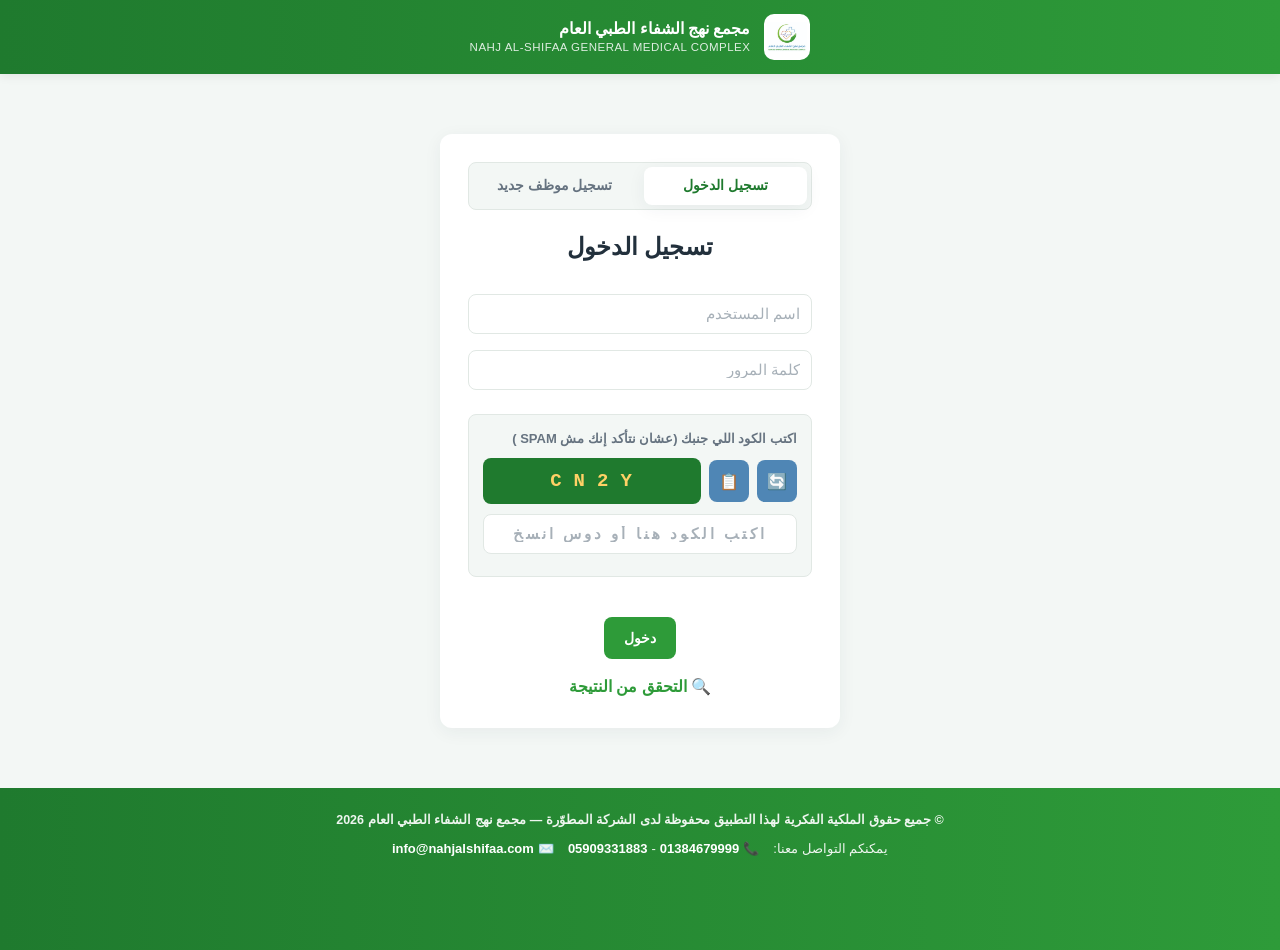
==== commit 9111f0b0: "Add files via upload" ====
--- a/index.html
+++ b/index.html
@@ -60,7 +60,7 @@
 <input type="text" id="reg_username" placeholder="يوزر نيم" required>
 <input type="tel" id="reg_phone" placeholder="رقم التليفون" required>
 <input type="text" id="reg_employee_id" placeholder="الرقم الوظيفي" required>
-<input type="email" id="reg_email" placeholder="الايميل" required>
+<input type="email" id="reg_email" placeholder="الايميل (اختياري)">
 <input type="password" id="reg_password" placeholder="باسورد" required>
 
 <div id="registerCaptchaContainer"></div>
@@ -82,10 +82,10 @@
 // لو المستخدم مسجل دخول بالفعل، يروح على الداشبورد مباشرة
 if (getSession()) window.location.href = 'dashboard.html';
 
-document.getElementById('loginCaptchaContainer').innerHTML = captchaWidgetHtml('login', 'إنك مش SPAM ويخربش الحساب');
+document.getElementById('loginCaptchaContainer').innerHTML = captchaWidgetHtml('login');
 const loginCaptcha = initCaptcha('login');
 
-document.getElementById('registerCaptchaContainer').innerHTML = captchaWidgetHtml('register', 'عشان نتأكد إنك مش SPAM');
+document.getElementById('registerCaptchaContainer').innerHTML = captchaWidgetHtml('register');
 const registerCaptcha = initCaptcha('register');
 
 function switchAuthTab(which){
@@ -112,8 +112,9 @@
     submitBtn.disabled = true;
     submitBtn.textContent = '... جاري الدخول';
 
+    const hashedPassword = await hashPassword(password);
     const users = await sheetsGetUsers();
-    const match = users.find(u => u.username == username && u.password == password);
+    const match = users.find(u => u.username == username && u.password == hashedPassword);
 
     if (match && match.status === 'inactive') {
         errorEl.textContent = '⚠️ حسابك موقوف حاليًا، تواصل مع الأدمن.';
@@ -178,8 +179,9 @@
         return;
     }
 
+    const hashedPassword = await hashPassword(password);
     pending.push({
-        full_name, username, phone, employee_id, email, password,
+        full_name, username, phone, employee_id, email, password: hashedPassword,
         requested_at: new Date().toISOString().slice(0,19).replace('T',' '),
         status: 'pending'
     });
--- a/css/style.css
+++ b/css/style.css
@@ -120,7 +120,7 @@
 .print-btn, .excel-btn, .check-btn, .settings-btn, .confirm-btn, .download-btn,
 .export-btn, .search-again, .analytics-btn, .logout-btn, .back-btn,
 .add-btn, .save-btn, .edit-btn, .delete-btn, .status-btn, .approve-btn, .reject-btn,
-.pwa-install-btn {
+.pwa-install-pill {
     cursor: pointer;
     font-family: inherit;
     box-sizing: border-box;
@@ -195,7 +195,7 @@
    بيخفي كل حاجة غير المحتوى المطلوب طباعته (.print-area لو موجودة، وإلا .container) */
 @media print {
     .site-header, .toolbar, .logout-btn, .back-btn, .check-link, #timer, .button-group,
-    .wa-widget, .pwa-install-btn, .site-footer, .dash-toolbar, form, .captcha-box, .header-actions{
+    .wa-widget, .pwa-widget, .site-footer, .dash-toolbar, form, .captcha-box, .header-actions{
         display: none !important;
     }
     body{ background: #fff !important; }
@@ -411,19 +411,55 @@
     .footer-contact{ flex-direction: column; gap: 6px; }
 }
 
-/* ---------- PWA install button ---------- */
-.pwa-install-btn{
+/* ---------- PWA install widget (نفس تصميم زرار الواتساب، على الجنب التاني) ---------- */
+.pwa-widget{
     position: fixed;
     bottom: 22px;
     right: 22px;
     z-index: 900;
+    display: flex;
+    align-items: center;
+    gap: 10px;
+}
+.pwa-install-pill{
+    display: inline-flex;
+    align-items: center;
+    gap: 8px;
     background: var(--orange);
     color: #fff;
+    text-decoration: none;
+    font-weight: 700;
+    font-size: 14px;
+    padding: 10px 18px;
+    border-radius: 30px;
     box-shadow: var(--shadow-hover);
-}
-.pwa-install-btn:hover{ background: var(--orange-dark); }
+    white-space: nowrap;
+    transition: background .2s, transform .1s;
+    cursor: pointer;
+}
+.pwa-install-pill:hover{ background: var(--orange-dark); }
+.pwa-install-pill:active{ transform: translateY(1px); }
+.pwa-install-circle{
+    width: 56px;
+    height: 56px;
+    flex-shrink: 0;
+    border-radius: 50%;
+    background: var(--orange);
+    color: #fff;
+    display: flex;
+    align-items: center;
+    justify-content: center;
+    box-shadow: var(--shadow-hover);
+    transition: transform .15s, background .2s;
+    font-size: 22px;
+    border: none;
+    cursor: pointer;
+}
+.pwa-install-circle:hover{ background: var(--orange-dark); transform: scale(1.06); }
 @media (max-width: 720px){
-    .pwa-install-btn{ bottom: 14px; right: 14px; font-size: 12.5px; padding: 9px 14px; min-height: 38px; }
+    .pwa-widget{ bottom: 14px; right: 14px; }
+    .pwa-install-pill{ padding: 8px 14px; font-size: 12.5px; }
+    .pwa-install-circle{ width: 50px; height: 50px; font-size: 18px; }
 }
 
 /* ---------- Dashboard filter/export toolbar (analytics + dashboard) ---------- */
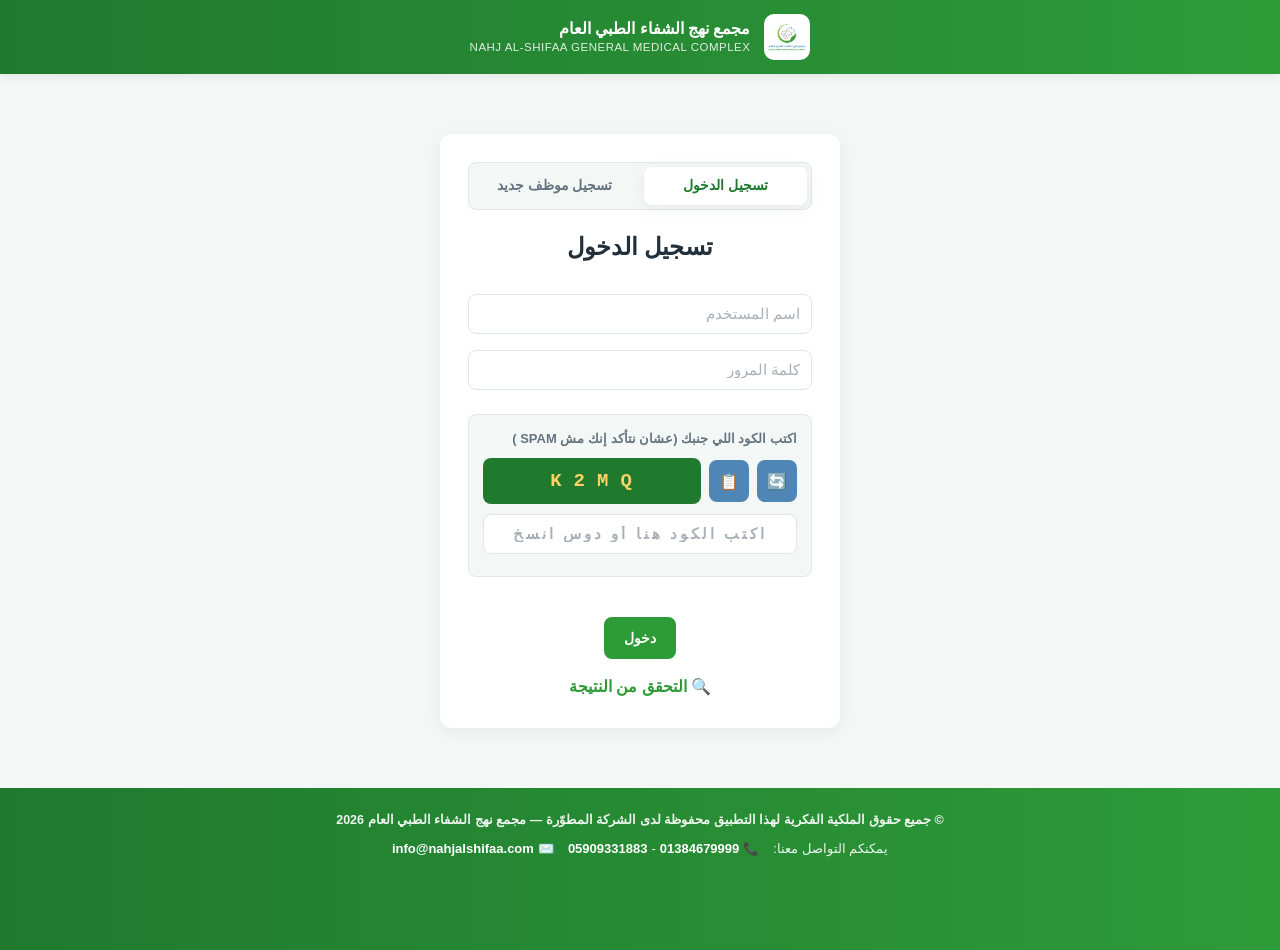
==== commit 3731ae36: "Add files via upload" ====
--- a/index.html
+++ b/index.html
@@ -112,23 +112,24 @@
     submitBtn.disabled = true;
     submitBtn.textContent = '... جاري الدخول';
 
-    const hashedPassword = await hashPassword(password);
-    const users = await sheetsGetUsers();
-    const match = users.find(u => u.username == username && u.password == hashedPassword);
-
-    if (match && match.status === 'inactive') {
-        errorEl.textContent = '⚠️ حسابك موقوف حاليًا، تواصل مع الأدمن.';
-        errorEl.style.display = 'block';
-        submitBtn.disabled = false;
-        submitBtn.textContent = 'دخول';
-        loginCaptcha.regenerate();
-        return;
-    }
-
-    if (match) {
-        setSession(username, match.role);
-        window.location.href = 'dashboard.html';
-    } else {
+    try {
+        const hashedPassword = await hashPassword(password);
+        const users = await sheetsGetUsers();
+        const match = users.find(u => u.username == username && u.password == hashedPassword);
+
+        if (match && match.status === 'inactive') {
+            errorEl.textContent = '⚠️ حسابك موقوف حاليًا، تواصل مع الأدمن.';
+            errorEl.style.display = 'block';
+            loginCaptcha.regenerate();
+            return;
+        }
+
+        if (match) {
+            setSession(username, match.role);
+            window.location.href = 'dashboard.html';
+            return;
+        }
+
         // نتحقق هل الطلب لسه بانتظار موافقة الأدمن عشان نديله رسالة أوضح
         const pending = await sheetsGetPending();
         const pendingMatch = pending.find(p => p.username == username);
@@ -138,9 +139,17 @@
             errorEl.textContent = '⚠️ اسم المستخدم أو كلمة المرور غير صحيحة!';
         }
         errorEl.style.display = 'block';
+        loginCaptcha.regenerate();
+    } catch (err) {
+        console.error('login error:', err);
+        errorEl.textContent = (err && err.message === 'crypto_unavailable')
+            ? '⚠️ الموقع محتاج يفتح عن طريق HTTPS عشان تسجيل الدخول يشتغل (تواصل مع الأدمن).'
+            : '⚠️ حصل خطأ غير متوقع، تأكد من الاتصال بالإنترنت وحاول تاني.';
+        errorEl.style.display = 'block';
+        loginCaptcha.regenerate();
+    } finally {
         submitBtn.disabled = false;
         submitBtn.textContent = 'دخول';
-        loginCaptcha.regenerate();
     }
 });
 
@@ -168,35 +177,43 @@
     submitBtn.disabled = true;
     submitBtn.textContent = '... جاري الإرسال';
 
-    const [users, pending] = await Promise.all([sheetsGetUsers(), sheetsGetPending()]);
-
-    if (users.some(u => u.username === username) || pending.some(p => p.username === username)) {
-        errorEl.textContent = '⚠️ اسم المستخدم ده مستخدم بالفعل أو له طلب تسجيل قائم بالفعل.';
-        errorEl.style.display = 'block';
+    try {
+        const [users, pending] = await Promise.all([sheetsGetUsers(), sheetsGetPending()]);
+
+        if (users.some(u => u.username === username) || pending.some(p => p.username === username)) {
+            errorEl.textContent = '⚠️ اسم المستخدم ده مستخدم بالفعل أو له طلب تسجيل قائم بالفعل.';
+            errorEl.style.display = 'block';
+            registerCaptcha.regenerate();
+            return;
+        }
+
+        const hashedPassword = await hashPassword(password);
+        pending.push({
+            full_name, username, phone, employee_id, email, password: hashedPassword,
+            requested_at: new Date().toISOString().slice(0,19).replace('T',' '),
+            status: 'pending'
+        });
+
+        const ok = await sheetsSavePending(pending);
+        if (ok) {
+            e.target.reset();
+            noteEl.style.display = 'block';
+        } else {
+            errorEl.textContent = '⚠️ حصل خطأ أثناء إرسال الطلب، تأكد من الاتصال وحاول تاني.';
+            errorEl.style.display = 'block';
+        }
+        registerCaptcha.regenerate();
+    } catch (err) {
+        console.error('register error:', err);
+        errorEl.textContent = (err && err.message === 'crypto_unavailable')
+            ? '⚠️ الموقع محتاج يفتح عن طريق HTTPS عشان التسجيل يشتغل (تواصل مع الأدمن).'
+            : '⚠️ حصل خطأ غير متوقع، تأكد من الاتصال بالإنترنت وحاول تاني.';
+        errorEl.style.display = 'block';
+        registerCaptcha.regenerate();
+    } finally {
         submitBtn.disabled = false;
         submitBtn.textContent = 'إرسال طلب التسجيل';
-        registerCaptcha.regenerate();
-        return;
-    }
-
-    const hashedPassword = await hashPassword(password);
-    pending.push({
-        full_name, username, phone, employee_id, email, password: hashedPassword,
-        requested_at: new Date().toISOString().slice(0,19).replace('T',' '),
-        status: 'pending'
-    });
-
-    const ok = await sheetsSavePending(pending);
-    if (ok) {
-        e.target.reset();
-        noteEl.style.display = 'block';
-    } else {
-        errorEl.textContent = '⚠️ حصل خطأ أثناء إرسال الطلب، تأكد من الاتصال وحاول تاني.';
-        errorEl.style.display = 'block';
-    }
-    submitBtn.disabled = false;
-    submitBtn.textContent = 'إرسال طلب التسجيل';
-    registerCaptcha.regenerate();
+    }
 });
 </script>
 
--- a/css/style.css
+++ b/css/style.css
@@ -298,6 +298,8 @@
     border-radius: var(--radius-sm);
     padding: 8px 10px;
     min-height: 40px;
+    direction: ltr;
+    unicode-bidi: bidi-override;
 }
 .captcha-code span{
     color: #ffd166;
@@ -312,6 +314,8 @@
     text-align: center;
     letter-spacing: 3px;
     font-weight: 700;
+    direction: ltr;
+    unicode-bidi: bidi-override;
 }
 
 /* ---------- WhatsApp floating widget ---------- */
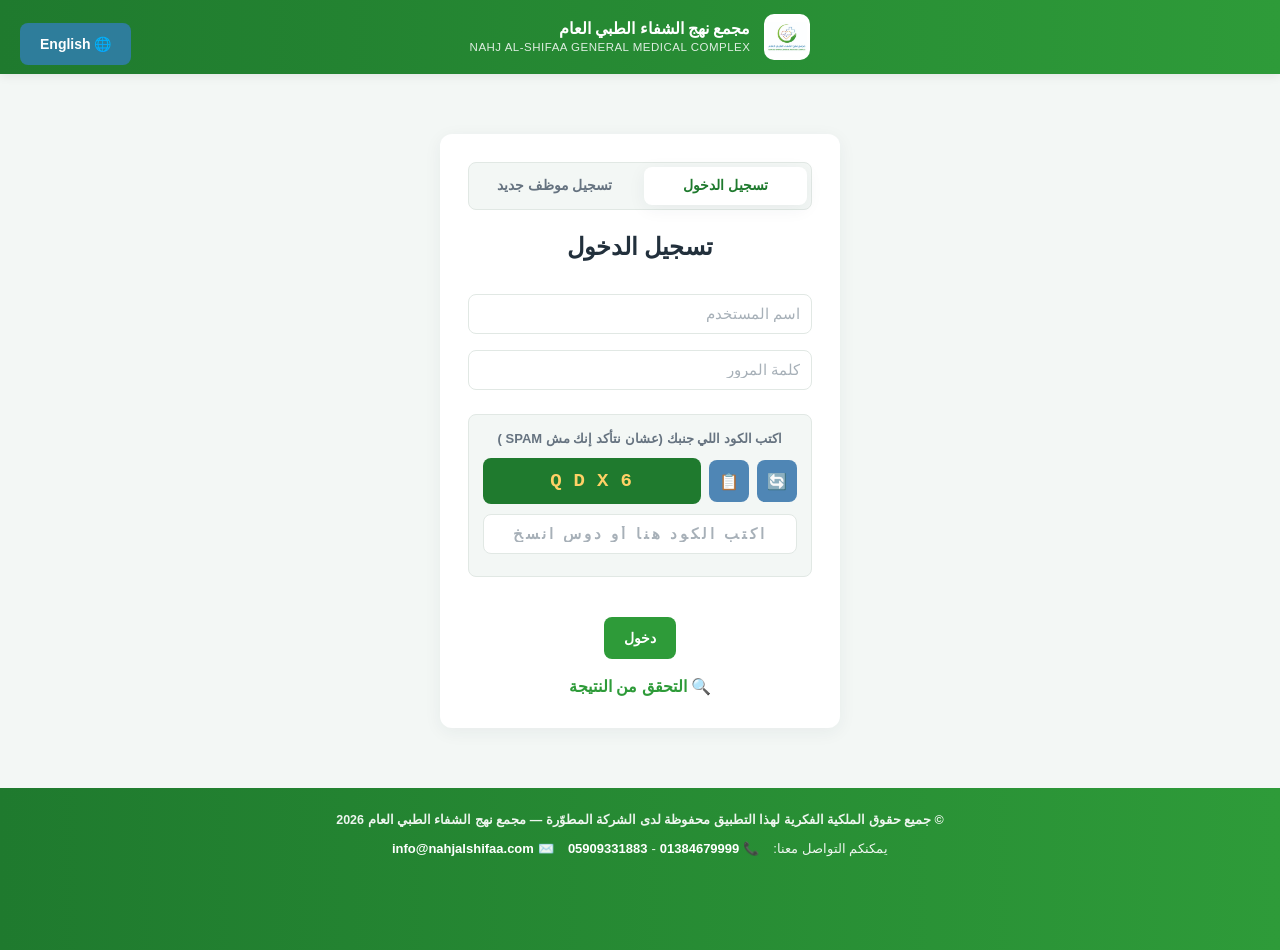
==== commit 3f8887ac: "Add files via upload" ====
--- a/index.html
+++ b/index.html
@@ -2,6 +2,7 @@
 <html lang="ar" dir="rtl">
 <head>
 <meta charset="UTF-8">
+<script>(function(){var l=localStorage.getItem('nsh_lang')||'ar';document.documentElement.lang=l;document.documentElement.dir=(l==='ar'?'rtl':'ltr');})();</script>
 <meta name="viewport" content="width=device-width, initial-scale=1.0">
 <title>تسجيل الدخول</title>
 <link rel="stylesheet" href="css/style.css">
@@ -11,12 +12,12 @@
 <link rel="icon" type="image/png" sizes="192x192" href="icons/icon-192.png">
 <link rel="icon" type="image/jpeg" href="img/logo.jpg">
 </head>
-<body>
+<body data-i18n-doctitle="login.title">
 
 <header class="site-header">
     <img src="img/logo.jpg" alt="مجمع نهج الشفاء الطبي العام" class="logo-img">
     <div class="brand-text">
-        <strong>مجمع نهج الشفاء الطبي العام</strong>
+        <strong data-i18n="common.orgName">مجمع نهج الشفاء الطبي العام</strong>
         <span>NAHJ AL-SHIFAA GENERAL MEDICAL COMPLEX</span>
     </div>
 </header>
@@ -24,55 +25,56 @@
 <div class="container narrow">
 
 <div class="auth-tabs">
-    <button type="button" class="auth-tab-btn active" id="tabLoginBtn" onclick="switchAuthTab('login')">تسجيل الدخول</button>
-    <button type="button" class="auth-tab-btn" id="tabRegisterBtn" onclick="switchAuthTab('register')">تسجيل موظف جديد</button>
+    <button type="button" class="auth-tab-btn active" id="tabLoginBtn" onclick="switchAuthTab('login')" data-i18n="login.tab">تسجيل الدخول</button>
+    <button type="button" class="auth-tab-btn" id="tabRegisterBtn" onclick="switchAuthTab('register')" data-i18n="register.tab">تسجيل موظف جديد</button>
 </div>
 
 <!-- ================= تسجيل الدخول ================= -->
 <div class="auth-panel active" id="loginPanel">
-<h2>تسجيل الدخول</h2>
+<h2 data-i18n="login.title">تسجيل الدخول</h2>
 
 <p id="error" class="error" style="display:none;"></p>
 
 <form id="loginForm">
-<input type="text" id="username" placeholder="اسم المستخدم" required>
-<input type="password" id="password" placeholder="كلمة المرور" required>
+<input type="text" id="username" placeholder="اسم المستخدم" required data-i18n-ph="login.usernamePh">
+<input type="password" id="password" placeholder="كلمة المرور" required data-i18n-ph="login.passwordPh">
 
 <div id="loginCaptchaContainer"></div>
 
 <br>
-<button type="submit">دخول</button>
+<button type="submit" data-i18n="login.submit">دخول</button>
 </form>
 
-<a href="view.html" class="check-link">🔍 التحقق من النتيجة</a>
+<a href="view.html" class="check-link" data-i18n="login.checkResult">🔍 التحقق من النتيجة</a>
 </div>
 
 <!-- ================= تسجيل موظف جديد ================= -->
 <div class="auth-panel" id="registerPanel">
-<h2>تسجيل موظف جديد</h2>
-<p style="color:var(--text-muted); font-size:13.5px; margin-top:-6px;">هيتم إرسال طلبك إلى الأدمن للموافقة عليه قبل ما تقدر تدخل بحسابك.</p>
+<h2 data-i18n="register.title">تسجيل موظف جديد</h2>
+<p style="color:var(--text-muted); font-size:13.5px; margin-top:-6px;" data-i18n="register.note">هيتم إرسال طلبك إلى الأدمن للموافقة عليه قبل ما تقدر تدخل بحسابك.</p>
 
 <p id="regError" class="error" style="display:none;"></p>
-<div id="regPendingNote" class="pending-note" style="display:none;">✅ تم إرسال طلب التسجيل بنجاح! برجاء انتظار موافقة الأدمن على حسابك قبل تسجيل الدخول.</div>
+<div id="regPendingNote" class="pending-note" style="display:none;" data-i18n="register.pendingNote">✅ تم إرسال طلب التسجيل بنجاح! برجاء انتظار موافقة الأدمن على حسابك قبل تسجيل الدخول.</div>
 
 <form id="registerForm">
-<input type="text" id="reg_full_name" placeholder="اسمك" required>
-<input type="text" id="reg_username" placeholder="يوزر نيم" required>
-<input type="tel" id="reg_phone" placeholder="رقم التليفون" required>
-<input type="text" id="reg_employee_id" placeholder="الرقم الوظيفي" required>
-<input type="email" id="reg_email" placeholder="الايميل (اختياري)">
-<input type="password" id="reg_password" placeholder="باسورد" required>
+<input type="text" id="reg_full_name" placeholder="اسمك" required data-i18n-ph="register.fullNamePh">
+<input type="text" id="reg_username" placeholder="يوزر نيم" required data-i18n-ph="register.usernamePh">
+<input type="tel" id="reg_phone" placeholder="رقم التليفون" required data-i18n-ph="register.phonePh">
+<input type="text" id="reg_employee_id" placeholder="الرقم الوظيفي" required data-i18n-ph="register.employeeIdPh">
+<input type="email" id="reg_email" placeholder="الايميل (اختياري)" data-i18n-ph="register.emailPh">
+<input type="password" id="reg_password" placeholder="باسورد" required data-i18n-ph="register.passwordPh">
 
 <div id="registerCaptchaContainer"></div>
 
 <br>
-<button type="submit" id="registerSubmitBtn">إرسال طلب التسجيل</button>
+<button type="submit" id="registerSubmitBtn" data-i18n="register.submit">إرسال طلب التسجيل</button>
 </form>
 </div>
 
 </div>
 
 <script src="js/config.js"></script>
+<script src="js/i18n.js"></script>
 <script src="js/api.js"></script>
 <script src="js/captcha.js"></script>
 <script src="js/whatsapp.js"></script>
@@ -103,14 +105,14 @@
     errorEl.style.display = 'none';
 
     if (!loginCaptcha.verify()) {
-        errorEl.textContent = '⚠️ الكود اللي كتبته غير مطابق، جرّب الكود الجديد.';
+        errorEl.textContent = t('captcha.mismatch');
         errorEl.style.display = 'block';
         return;
     }
 
     const submitBtn = e.target.querySelector('button');
     submitBtn.disabled = true;
-    submitBtn.textContent = '... جاري الدخول';
+    submitBtn.textContent = t('login.submitLoading');
 
     try {
         const hashedPassword = await hashPassword(password);
@@ -118,7 +120,7 @@
         const match = users.find(u => u.username == username && u.password == hashedPassword);
 
         if (match && match.status === 'inactive') {
-            errorEl.textContent = '⚠️ حسابك موقوف حاليًا، تواصل مع الأدمن.';
+            errorEl.textContent = t('login.errAccountInactive');
             errorEl.style.display = 'block';
             loginCaptcha.regenerate();
             return;
@@ -134,22 +136,22 @@
         const pending = await sheetsGetPending();
         const pendingMatch = pending.find(p => p.username == username);
         if (pendingMatch) {
-            errorEl.textContent = '⏳ طلب تسجيلك لسه بانتظار موافقة الأدمن، حاول تاني بعد ما يتم قبولك.';
+            errorEl.textContent = t('login.errPendingApproval');
         } else {
-            errorEl.textContent = '⚠️ اسم المستخدم أو كلمة المرور غير صحيحة!';
+            errorEl.textContent = t('login.errWrongCredentials');
         }
         errorEl.style.display = 'block';
         loginCaptcha.regenerate();
     } catch (err) {
         console.error('login error:', err);
         errorEl.textContent = (err && err.message === 'crypto_unavailable')
-            ? '⚠️ الموقع محتاج يفتح عن طريق HTTPS عشان تسجيل الدخول يشتغل (تواصل مع الأدمن).'
-            : '⚠️ حصل خطأ غير متوقع، تأكد من الاتصال بالإنترنت وحاول تاني.';
+            ? t('login.errHttps')
+            : t('login.errUnexpected');
         errorEl.style.display = 'block';
         loginCaptcha.regenerate();
     } finally {
         submitBtn.disabled = false;
-        submitBtn.textContent = 'دخول';
+        submitBtn.textContent = t('login.submit');
     }
 });
 
@@ -161,7 +163,7 @@
     noteEl.style.display = 'none';
 
     if (!registerCaptcha.verify()) {
-        errorEl.textContent = '⚠️ الكود اللي كتبته غير مطابق، جرّب الكود الجديد.';
+        errorEl.textContent = t('captcha.mismatch');
         errorEl.style.display = 'block';
         return;
     }
@@ -175,13 +177,13 @@
 
     const submitBtn = document.getElementById('registerSubmitBtn');
     submitBtn.disabled = true;
-    submitBtn.textContent = '... جاري الإرسال';
+    submitBtn.textContent = t('register.submitLoading');
 
     try {
         const [users, pending] = await Promise.all([sheetsGetUsers(), sheetsGetPending()]);
 
         if (users.some(u => u.username === username) || pending.some(p => p.username === username)) {
-            errorEl.textContent = '⚠️ اسم المستخدم ده مستخدم بالفعل أو له طلب تسجيل قائم بالفعل.';
+            errorEl.textContent = t('register.errUsernameTaken');
             errorEl.style.display = 'block';
             registerCaptcha.regenerate();
             return;
@@ -199,20 +201,20 @@
             e.target.reset();
             noteEl.style.display = 'block';
         } else {
-            errorEl.textContent = '⚠️ حصل خطأ أثناء إرسال الطلب، تأكد من الاتصال وحاول تاني.';
+            errorEl.textContent = t('register.errSaveFailed');
             errorEl.style.display = 'block';
         }
         registerCaptcha.regenerate();
     } catch (err) {
         console.error('register error:', err);
         errorEl.textContent = (err && err.message === 'crypto_unavailable')
-            ? '⚠️ الموقع محتاج يفتح عن طريق HTTPS عشان التسجيل يشتغل (تواصل مع الأدمن).'
-            : '⚠️ حصل خطأ غير متوقع، تأكد من الاتصال بالإنترنت وحاول تاني.';
+            ? t('register.errHttps')
+            : t('login.errUnexpected');
         errorEl.style.display = 'block';
         registerCaptcha.regenerate();
     } finally {
         submitBtn.disabled = false;
-        submitBtn.textContent = 'إرسال طلب التسجيل';
+        submitBtn.textContent = t('register.submit');
     }
 });
 </script>
--- a/css/style.css
+++ b/css/style.css
@@ -153,6 +153,9 @@
 
 .logout-btn { background-color: var(--red); color: white; }
 .logout-btn:hover { background-color: var(--red-dark); }
+
+.lang-switch-btn{ background-color: #2e7d9b; color: #fff; }
+.lang-switch-btn:hover{ background-color: #235f78; }
 
 .back-btn { background-color: var(--blue); color: white; margin-bottom: 15px; }
 .back-btn:hover{ background-color: var(--blue-dark); }
@@ -224,7 +227,7 @@
 .modal-content button { margin: 5px; width: 110px; }
 
 /* ---------- view.php / report_result.php ---------- */
-.report-card { border: 1.5px solid var(--border); border-radius: var(--radius); padding: 18px 20px; margin-top: 20px; background: #fbfdfb; direction: rtl; text-align: right; box-shadow: var(--shadow); }
+.report-card { border: 1.5px solid var(--border); border-radius: var(--radius); padding: 18px 20px; margin-top: 20px; background: #fbfdfb; box-shadow: var(--shadow); }
 .report-card p { margin: 9px 0; font-size: 15px; }
 .label { font-weight: 700; width: 150px; display: inline-block; color: var(--text-muted); }
 .stamp-square {
@@ -255,7 +258,6 @@
 
 /* ---------- Captcha widget ---------- */
 .captcha-box{
-    text-align: right;
     margin-top: 16px;
     background: var(--bg);
     border: 1.5px solid var(--border);
@@ -415,11 +417,11 @@
     .footer-contact{ flex-direction: column; gap: 6px; }
 }
 
-/* ---------- PWA install widget (نفس تصميم زرار الواتساب، على الجنب التاني) ---------- */
+/* ---------- PWA install widget (نفس تصميم زرار الواتساب، فوقه بالظبط) ---------- */
 .pwa-widget{
     position: fixed;
-    bottom: 22px;
-    right: 22px;
+    bottom: 92px;
+    left: 22px;
     z-index: 900;
     display: flex;
     align-items: center;
@@ -461,7 +463,7 @@
 }
 .pwa-install-circle:hover{ background: var(--orange-dark); transform: scale(1.06); }
 @media (max-width: 720px){
-    .pwa-widget{ bottom: 14px; right: 14px; }
+    .pwa-widget{ bottom: 74px; left: 14px; }
     .pwa-install-pill{ padding: 8px 14px; font-size: 12.5px; }
     .pwa-install-circle{ width: 50px; height: 50px; font-size: 18px; }
 }
@@ -566,6 +568,30 @@
     100%{ transform: scale(1) rotate(0); }
 }
 
+/* ---------- Per-row action icons (QR verify / WhatsApp send) ---------- */
+.action-icons{ display:flex; gap:6px; justify-content:center; flex-wrap:wrap; }
+.icon-action-btn{
+    min-height: 34px;
+    width: 34px;
+    padding: 0;
+    margin-top: 0;
+    border-radius: 50%;
+    border: none;
+    font-size: 16px;
+    display: inline-flex;
+    align-items: center;
+    justify-content: center;
+    cursor: pointer;
+    transition: background .2s, transform .1s;
+}
+.icon-action-btn:active{ transform: translateY(1px); }
+.qr-action-btn{ background: var(--blue); color: #fff; }
+.qr-action-btn:hover{ background: var(--blue-dark); }
+.wa-action-btn{ background: #25D366; color: #fff; }
+.wa-action-btn:hover{ background: #1ea952; }
+
+#qrCanvas{ display:block; margin: 0 auto; border-radius: var(--radius-sm); }
+
 .confetti-piece{
     position: absolute; top: 50%; left: 50%; width: 7px; height: 12px;
     opacity: 0; border-radius: 2px;
